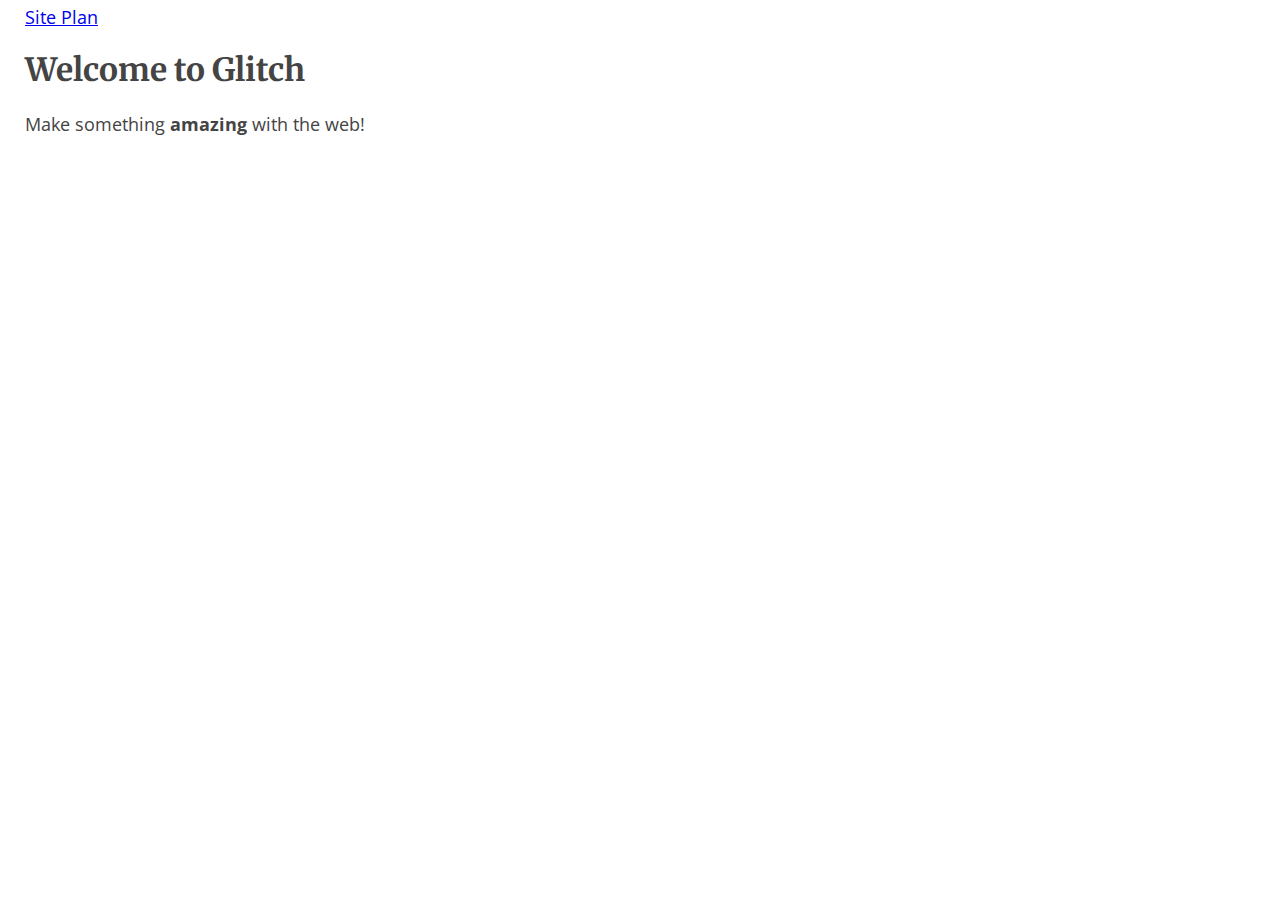
==== index.html @ a45a7623 "Project REMIX and SETUP" ====
<!DOCTYPE html>
<html>
  <head>
    <meta charset="utf-8">
    <meta name="viewport" content="width=device-width, initial-scale=1">
    <title>Made with Glitch</title>
    <link rel="stylesheet" href="style.css">
  </head>
  <body>
    <a href="site-plan.html">Site Plan</a>
    <h1>Welcome to Glitch</h1>
    <p>
      Make something <strong>amazing</strong> with the web!
    </p>
  </body>
</html>
---- style.css ----
/* Fonts from Google Fonts - more at https://fonts.google.com */
@import url('https://fonts.googleapis.com/css?family=Open+Sans:400,700');
@import url('https://fonts.googleapis.com/css?family=Merriweather:400,700');

body {
  background-color: white;
  font-family: "Open Sans", sans-serif;
  padding: 5px 25px;
  font-size: 18px;
  margin: 0;
  color: #444;
}

h1 {
  font-family: "Merriweather", serif;
  font-size: 32px;
}
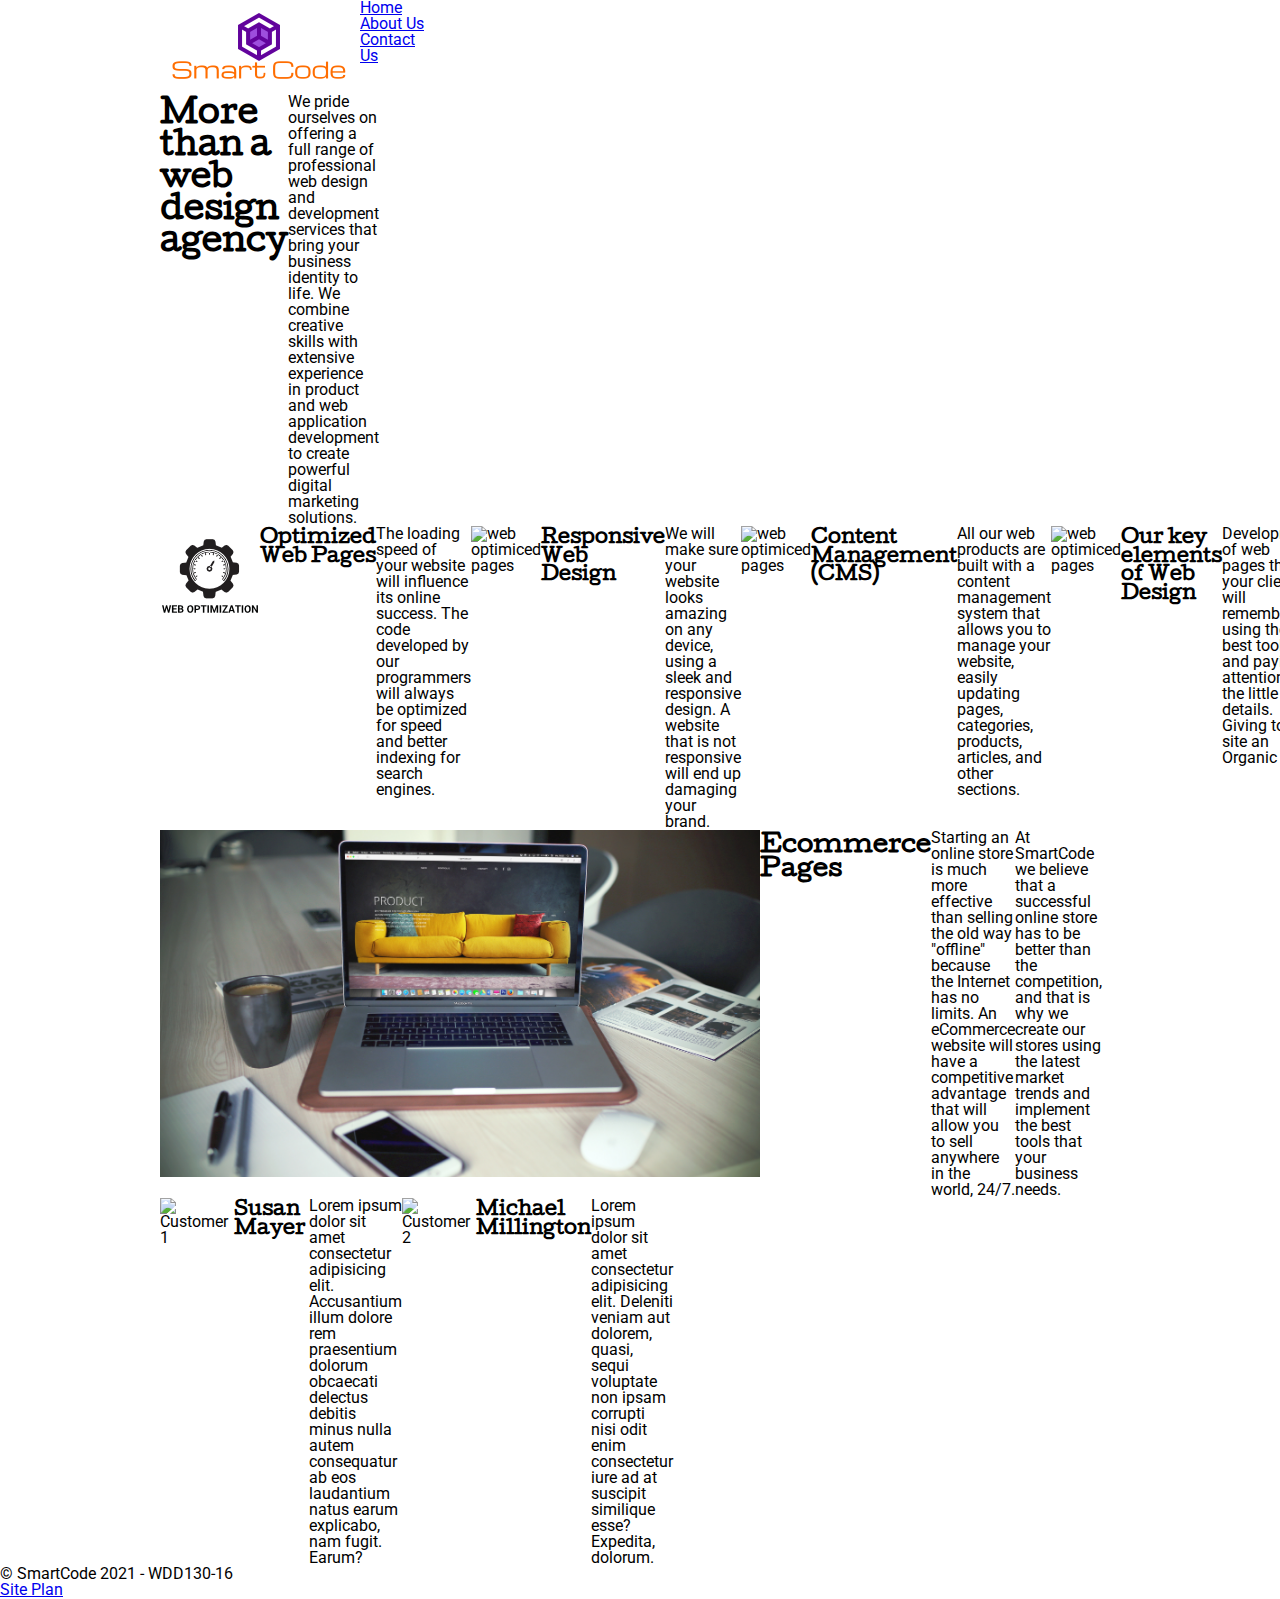
==== commit 757c6804: "Form exercise and Personal site content" ====
--- a/index.html
+++ b/index.html
@@ -1,16 +1,78 @@
 <!DOCTYPE html>
 <html>
-  <head>
-    <meta charset="utf-8">
-    <meta name="viewport" content="width=device-width, initial-scale=1">
-    <title>Made with Glitch</title>
-    <link rel="stylesheet" href="style.css">
-  </head>
-  <body>
-    <a href="site-plan.html">Site Plan</a>
-    <h1>Welcome to Glitch</h1>
-    <p>
-      Make something <strong>amazing</strong> with the web!
-    </p>
-  </body>
+
+<head>
+  <meta charset="utf-8">
+  <meta name="viewport" content="width=device-width, initial-scale=1">
+  <title>SmartCode | Home</title>
+  <link rel="stylesheet" href="style.css">
+</head>
+
+<body>
+  <!-- navbar -->
+  <header>
+    <div class="container">
+      <!-- align here -->
+      <div class="logo-box">
+        <img src="./img/landscape_logo.png"
+          alt="SmartCode Logo">
+      </div>
+      <nav>
+        <ul>
+          <li><a href="#">Home</a></li>
+          <li><a href="aboutus.html">About Us</a></li>
+          <li><a href="contactus.html">Contact Us</a></li>
+        </ul>
+      </nav>
+    </div>
+    <div class="container">
+      <h1>More than a web design agency</h1>
+      <p>We pride ourselves on offering a full range of professional web design and development services that bring your business identity to life. We combine creative skills with extensive experience in product and web application development to create powerful digital marketing solutions.</p>
+    </div>
+    <div class="pic-shadow"></div>
+  </header>
+  <main>
+    <!-- home -->
+    <section class="container">
+      <!-- Group 1 -->
+      <img src="./img/web_optimizatioin.png" alt="web optimiced pages" id="group-img-1">
+      <h3 id="header-1">Optimized Web Pages</h3>
+      <p id="paragraph-1">The loading speed of your website will influence its online success. The code developed by our programmers will always be optimized for speed and better indexing for search engines.</p>
+      <!-- Group 2 -->
+      <img src="https://via.placeholder.com/100" alt="web optimiced pages" id="group-img-2">
+      <h3 id="header-2">Responsive Web Design</h3>
+      <p id="paragraph-2">We will make sure your website looks amazing on any device, using a sleek and responsive design. A website that is not responsive will end up damaging your brand.</p>
+      <!-- Group 3 -->
+      <img src="https://via.placeholder.com/100" alt="web optimiced pages" id="group-img-3">
+      <h3 id="header-3">Content Management (CMS)</h3>
+      <p id="paragraph-3">All our web products are built with a content management system that allows you to manage your website, easily updating pages, categories, products, articles, and other sections.</p>
+      <!-- Group 4 -->
+      <img src="https://via.placeholder.com/100" alt="web optimiced pages" id="group-img-4">
+      <h3 id="header-4">Our key elements of Web Design</h3>
+      <p id="paragraph-4">Development of web pages that your clients will remember, using the best tools and paying attention to the little details. Giving to the site an Organic look.</p>
+    </section>
+    <section class="container">
+      <img src="./img/website_in_laptop.jpg" alt="eCommerce" id="ecommerce-img" style="max-width: 600px;"> <!-- temp styling to shrink image -->
+      <h2 id="ecommerce-headline">Ecommerce Pages</h2>
+      <p id="ecommerce-p1">Starting an online store is much more effective than selling the old way "offline" because the Internet has no limits. An eCommerce website will have a competitive advantage that will allow you to sell anywhere in the world, 24/7.</p>
+      <p id="ecommerce-p2">At SmartCode we believe that a successful online store has to be better than the competition, and that is why we create our stores using the latest market trends and implement the best tools that your business needs.</p>
+    </section>
+    <section class="container">
+      <img src="https://i.pravatar.cc/150?img=47" alt="Customer 1" id="avatar-1">
+      <h3 id="customer-headline-1">Susan Mayer</h3>
+      <p id="customer-brief-1">Lorem ipsum dolor sit amet consectetur adipisicing elit. Accusantium illum dolore rem praesentium dolorum obcaecati delectus debitis minus nulla autem consequatur ab eos laudantium natus earum explicabo, nam fugit. Earum?</p>
+      <img src="https://i.pravatar.cc/150?img=51" alt="Customer 2" id="avatar-2">
+      <h3 id="customer-headline-2">Michael Millington</h3>
+      <p id="customer-brief-2">Lorem ipsum dolor sit amet consectetur adipisicing elit. Deleniti veniam aut dolorem, quasi, sequi voluptate non ipsam corrupti nisi odit enim consectetur iure ad at suscipit similique esse? Expedita, dolorum.</p>
+    </section>
+  </main>
+  <footer>
+    <div class="copy-right">&copy; SmartCode 2021 - WDD130-16</div>
+    <div class="footer-links">
+      <a href="./site-plan.html">Site Plan</a>
+    </div>
+    <div class="social-media"></div>
+  </footer>
+</body>
+
 </html>--- a/style.css
+++ b/style.css
@@ -1,17 +1,52 @@
 /* Fonts from Google Fonts - more at https://fonts.google.com */
-@import url('https://fonts.googleapis.com/css?family=Open+Sans:400,700');
-@import url('https://fonts.googleapis.com/css?family=Merriweather:400,700');
+/* @import url('https://fonts.googleapis.com/css?family=Open+Sans:400,700'); */
+/* @import url('https://fonts.googleapis.com/css?family=Merriweather:400,700'); */
+@import url('https://fonts.googleapis.com/css2?family=Cutive&family=Roboto:wght@100;400;700&display=swap');
+
+* {
+  margin: 0;
+  padding: 0;
+  border: 0;
+  box-sizing: border-box;
+}
 
 body {
-  background-color: white;
-  font-family: "Open Sans", sans-serif;
-  padding: 5px 25px;
-  font-size: 18px;
-  margin: 0;
-  color: #444;
+  line-height: 1;
+  font-family: Roboto, sans-serif;
+}
+
+ul, ol {
+  list-style: none;
 }
 
 h1 {
-  font-family: "Merriweather", serif;
+  font-family: Cutive, serif;
   font-size: 32px;
 }
+h2, h3, h4, h5, h6 {
+  font-family: Cutive, serif;
+}
+
+header {
+  /* background-image: url('./img/wireframe_home.jpg'); */
+  background-size: cover;
+}
+
+.container {
+  display: grid;
+  grid-template-columns: repeat(12, 1fr);
+  grid-template-rows: auto;
+  max-width: 75%;
+  margin: 0 auto;
+}
+.pic-shadow {
+  width: 100%;
+  height: 100%;
+  z-index: -1;
+  background-color: rgba(56, 29, 42, .45);
+}
+
+.send-mail {
+  transform: rotate(90deg);
+  width: 20px;
+}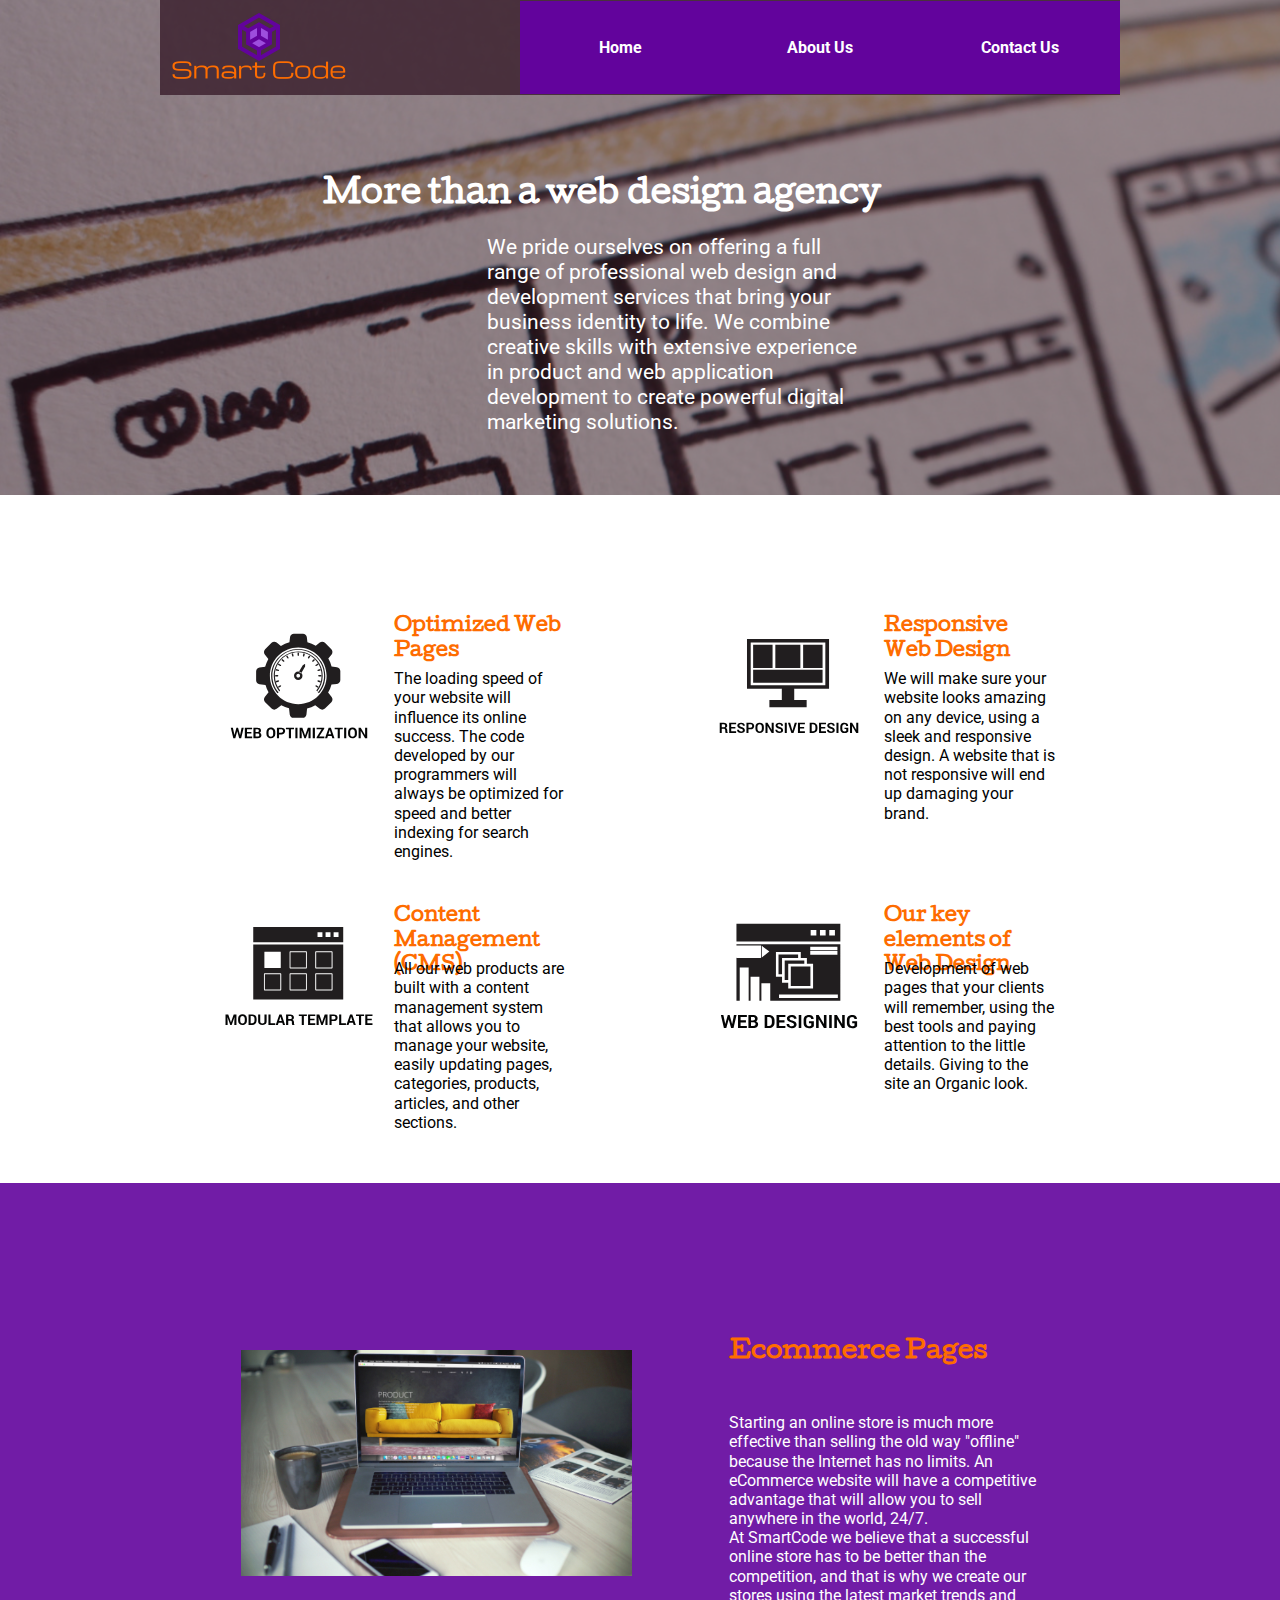
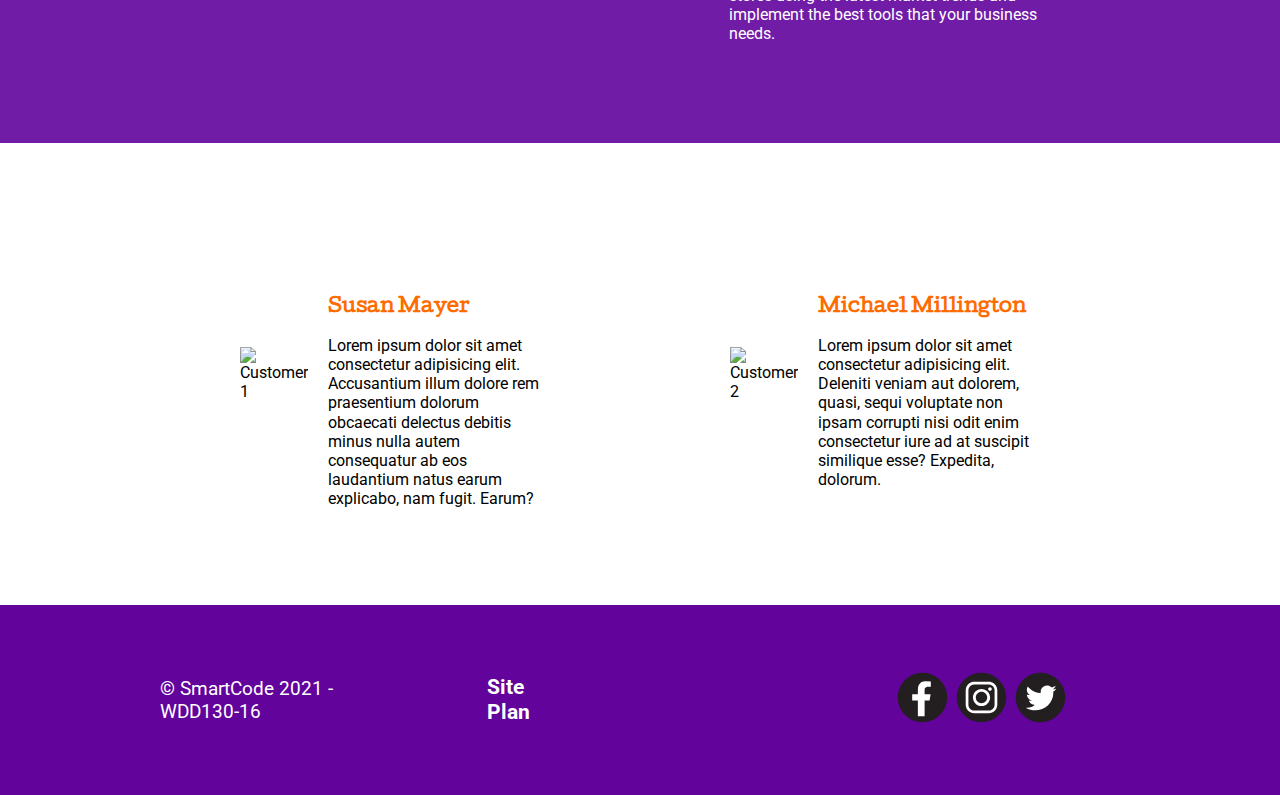
==== commit 3253c62b: "Home page styles and images optimized" ====
--- a/index.html
+++ b/index.html
@@ -10,54 +10,60 @@
 
 <body>
   <!-- navbar -->
-  <header>
-    <div class="container">
-      <!-- align here -->
-      <div class="logo-box">
-        <img src="./img/landscape_logo.png"
-          alt="SmartCode Logo">
+  <header id="home">
+    <div class="pic-shadow">
+      <!-- navbar -->
+      <div class="navbar">
+        <div class="logo-box">
+          <img src="./img/landscape_logo.png"
+            alt="SmartCode Logo">
+        </div>
+        <nav>
+          <ul>
+            <li><a href="#">Home</a></li>
+            <li><a href="aboutus.html">About Us</a></li>
+            <li><a href="contactus.html">Contact Us</a></li>
+          </ul>
+        </nav>
       </div>
-      <nav>
-        <ul>
-          <li><a href="#">Home</a></li>
-          <li><a href="aboutus.html">About Us</a></li>
-          <li><a href="contactus.html">Contact Us</a></li>
-        </ul>
-      </nav>
+      <!-- hero banner -->
+      <div class="container hero">
+        <h1>More than a web design agency</h1>
+        <p>We pride ourselves on offering a full range of professional web design and development services that bring your business identity to life. We combine creative skills with extensive experience in product and web application development to create powerful digital marketing solutions.</p>
+      </div>
     </div>
-    <div class="container">
-      <h1>More than a web design agency</h1>
-      <p>We pride ourselves on offering a full range of professional web design and development services that bring your business identity to life. We combine creative skills with extensive experience in product and web application development to create powerful digital marketing solutions.</p>
-    </div>
-    <div class="pic-shadow"></div>
   </header>
   <main>
-    <!-- home -->
-    <section class="container">
+    <!-- Services -->
+    <section class="container services">
       <!-- Group 1 -->
-      <img src="./img/web_optimizatioin.png" alt="web optimiced pages" id="group-img-1">
+      <img src="./img/web_optimization.svg" alt="web optimiced pages" id="group-img-1">
       <h3 id="header-1">Optimized Web Pages</h3>
       <p id="paragraph-1">The loading speed of your website will influence its online success. The code developed by our programmers will always be optimized for speed and better indexing for search engines.</p>
       <!-- Group 2 -->
-      <img src="https://via.placeholder.com/100" alt="web optimiced pages" id="group-img-2">
+      <img src="./img/responsiveDesign.svg" alt="web optimiced pages" id="group-img-2">
       <h3 id="header-2">Responsive Web Design</h3>
       <p id="paragraph-2">We will make sure your website looks amazing on any device, using a sleek and responsive design. A website that is not responsive will end up damaging your brand.</p>
       <!-- Group 3 -->
-      <img src="https://via.placeholder.com/100" alt="web optimiced pages" id="group-img-3">
+      <img src="./img/cms_modular_templates.svg" alt="web optimiced pages" id="group-img-3">
       <h3 id="header-3">Content Management (CMS)</h3>
       <p id="paragraph-3">All our web products are built with a content management system that allows you to manage your website, easily updating pages, categories, products, articles, and other sections.</p>
       <!-- Group 4 -->
-      <img src="https://via.placeholder.com/100" alt="web optimiced pages" id="group-img-4">
+      <img src="./img/web_design.svg" alt="web optimiced pages" id="group-img-4">
       <h3 id="header-4">Our key elements of Web Design</h3>
       <p id="paragraph-4">Development of web pages that your clients will remember, using the best tools and paying attention to the little details. Giving to the site an Organic look.</p>
     </section>
-    <section class="container">
-      <img src="./img/website_in_laptop.jpg" alt="eCommerce" id="ecommerce-img" style="max-width: 600px;"> <!-- temp styling to shrink image -->
-      <h2 id="ecommerce-headline">Ecommerce Pages</h2>
-      <p id="ecommerce-p1">Starting an online store is much more effective than selling the old way "offline" because the Internet has no limits. An eCommerce website will have a competitive advantage that will allow you to sell anywhere in the world, 24/7.</p>
-      <p id="ecommerce-p2">At SmartCode we believe that a successful online store has to be better than the competition, and that is why we create our stores using the latest market trends and implement the best tools that your business needs.</p>
-    </section>
-    <section class="container">
+    <!-- eCommerce -->
+    <div id="ecommers_secction_bg">
+      <!-- align here -->
+      <section class="container eCommerce">
+        <img src="./img/website_in_laptop_opt.jpg" alt="eCommerce" id="ecommerce-img">
+        <h2 id="ecommerce-headline">Ecommerce Pages</h2>
+        <p id="ecommerce-p1">Starting an online store is much more effective than selling the old way "offline" because the Internet has no limits. An eCommerce website will have a competitive advantage that will allow you to sell anywhere in the world, 24/7.</p>
+        <p id="ecommerce-p2">At SmartCode we believe that a successful online store has to be better than the competition, and that is why we create our stores using the latest market trends and implement the best tools that your business needs.</p>
+      </section>
+    </div>
+    <section class="container customers">
       <img src="https://i.pravatar.cc/150?img=47" alt="Customer 1" id="avatar-1">
       <h3 id="customer-headline-1">Susan Mayer</h3>
       <p id="customer-brief-1">Lorem ipsum dolor sit amet consectetur adipisicing elit. Accusantium illum dolore rem praesentium dolorum obcaecati delectus debitis minus nulla autem consequatur ab eos laudantium natus earum explicabo, nam fugit. Earum?</p>
@@ -67,11 +73,17 @@
     </section>
   </main>
   <footer>
-    <div class="copy-right">&copy; SmartCode 2021 - WDD130-16</div>
-    <div class="footer-links">
-      <a href="./site-plan.html">Site Plan</a>
+    <div class="container foot">
+      <div class="copy-right">&copy; SmartCode 2021 - WDD130-16</div>
+      <div class="footer-links">
+        <a href="./site-plan.html">Site Plan</a>
+      </div>
+      <div class="social-media">
+        <a href="https://www.facebook.com"><img class="socialmedia-icons"src="./img/facebook_icon.svg" alt="SmartCode Facebook"></a>
+        <a href="https://instagram.com"><img class="socialmedia-icons"src="./img/instagram_icon.svg" alt="SmartCode Instagram"></a>
+        <a href="https://twitter.com"><img class="socialmedia-icons"src="./img/twitter_icon.svg" alt="SmartCode Twitter"></a>
+      </div>
     </div>
-    <div class="social-media"></div>
   </footer>
 </body>
 
--- a/style.css
+++ b/style.css
@@ -11,7 +11,7 @@
 }
 
 body {
-  line-height: 1;
+  line-height: 1.2;
   font-family: Roboto, sans-serif;
 }
 
@@ -25,13 +25,47 @@
 }
 h2, h3, h4, h5, h6 {
   font-family: Cutive, serif;
-}
-
-header {
-  /* background-image: url('./img/wireframe_home.jpg'); */
+  line-height: 1.3;
+  color: #FE6C00;
+}
+/* Navbar Styles */
+.navbar {
+  margin: 0 auto;
+  max-width: 75%;
+  display: grid;
+  grid-template-columns: 200px 1fr;
+  align-items: center;
+  background-color: rgba(56, 29, 42, 0.8);
+}
+nav ul {
+  display: grid;
+  /* grid-template-columns: repeat(auto-fit, minmax(3em, 1fr)); */
+  grid-template-columns: repeat(3, 200px);
+  justify-content: right;
+  list-style-type: none;
+  text-align: center;
+  margin: 0;
+  font-weight: bold;
+}
+nav a {
+ text-decoration: none;
+ color: white;
+}
+nav li {
+ background-color: #62039C;
+ padding: 2.3rem;
+ /* border-radius: 0 25px 0 25px; */
+}
+nav li:hover {
+ background-color: #9D4EDD;
+ text-decoration: none;
+}
+/* Header Styles */
+header#home {
+  background-image: url('./img/wireframe_home_optimized.jpg');
   background-size: cover;
-}
-
+  /* min-height: 430px; */
+}
 .container {
   display: grid;
   grid-template-columns: repeat(12, 1fr);
@@ -40,13 +74,202 @@
   margin: 0 auto;
 }
 .pic-shadow {
+  z-index: -1;
   width: 100%;
   height: 100%;
-  z-index: -1;
-  background-color: rgba(56, 29, 42, .45);
-}
-
+  background-color: rgba(56, 29, 42, .5);
+}
+.hero {
+  gap: 20px;
+  grid-template-rows: repeat(6, 50px);
+}
+.hero h1{
+  grid-column: 3 / 12;
+  grid-row: 2 / 3;
+  align-self: center;
+  color: white;
+}
+.hero p {
+  grid-column: 5 / 10;
+  grid-row: 3 / 6;
+  color: white;
+  font-size: 1.3em;
+}
+/* home groups */
+.services {
+  grid-template-rows: repeat(12, 50px);
+  grid-column-gap: 20px;
+  grid-row-gap: .5em;
+}
+#group-img-1 {
+  min-width: 150px;
+  grid-column: 2;
+  grid-row: 3;
+}
+#header-1 {
+  grid-column: 3 / 6;
+  grid-row: 3;
+}
+#paragraph-1 {
+  grid-column: 3 / 6;
+  grid-row: 4;
+}
+#group-img-2 {
+  min-width: 150px;
+  grid-column: 8;
+  grid-row: 3;
+}
+#header-2 {
+  grid-column: 9 / 12;
+  grid-row: 3;
+}
+#paragraph-2 {
+  grid-column: 9 / 12;
+  grid-row: 4;
+}
+#group-img-3 {
+  min-width: 150px;
+  grid-column: 2;
+  grid-row: 8;
+}
+#header-3 {
+  grid-column: 3 / 6;
+  grid-row: 8;
+}
+#paragraph-3 {
+  grid-column: 3 / 6;
+  grid-row: 9;
+}
+#group-img-4 {
+  min-width: 150px;
+  grid-column: 8;
+  grid-row: 8;
+}
+#header-4 {
+  grid-column: 9 / 12;
+  grid-row: 8;
+}
+#paragraph-4 {
+  grid-column: 9 / 12;
+  grid-row: 9;
+}
+/* eCommerce */
+#ecommers_secction_bg {
+  background: rgba(98, 3, 156, 0.9);
+  /* background: radial-gradient(circle, rgba(56,29,42,1) 0%, rgba(98,3,156,0.75) 35%, rgba(157,78,221,1) 65%, rgba(255,255,255,1) 100%);  */
+}
+.eCommerce {
+  grid-template-rows: repeat(5, 100px);
+  gap: 15px;
+  color: white;
+}
+.eCommerce h2 {
+  font-size: 1.5em;
+}
+#ecommerce-img {
+  max-width: 100%;
+  grid-column: 2 / 7;
+  grid-row: 2 / 5;
+  align-self: center;
+}
+#ecommerce-headline {
+  grid-column: 8 / 12;
+  grid-row: 2;
+  align-self: center;
+}
+#ecommerce-p1 {
+  grid-column: 8 / 12;
+  grid-row: 3;
+}
+#ecommerce-p2 {
+  grid-column: 8 / 12;
+  grid-row: 4;
+}
 .send-mail {
   transform: rotate(90deg);
   width: 20px;
+}
+/* testimonies */
+.customers {
+  grid-template-rows: repeat(5, 1fr);
+  gap: 20px;
+}
+#avatar-1 {
+  grid-column: 2;
+  grid-row: 2 / 5;
+  align-self: center;
+}
+#customer-headline-1 {
+  grid-column: 3 / 6;
+  grid-row: 2;
+  align-self: end;
+}
+#customer-brief-1 {
+  grid-column: 3 / 6;
+  grid-row: 3 / 5;
+}
+#avatar-2 {
+  grid-column: 8;
+  grid-row: 2 / 5;
+  align-self: center;
+}
+#customer-headline-2 {
+  grid-column: 9 / 12;
+  grid-row: 2;
+  align-self: end;
+}
+#customer-brief-2 {
+  grid-column: 9 / 12;
+  grid-row: 3 / 5;
+}
+/* footer styles */
+footer {
+  background-color: #62039C;
+  color: white;
+}
+.foot {
+  grid-template-rows: repeat(3, 50px);
+  gap: 20px;
+}
+.copy-right {
+  grid-column: 1 / 4;
+  grid-row: 2;
+  font-size: 1.2em;
+  align-self: center;
+}
+.footer-links {
+  grid-column: 5;
+  grid-row: 2;
+  align-self: center;
+}
+.footer-links > a:nth-child(1) {
+  text-decoration: none;
+  color: white;
+  font-size: 1.3em;
+  font-weight: 700;
+}
+.social-media {
+  grid-column: 10 / 13;
+  grid-row: 2 / 3;
+  justify-items: right;
+  align-self: center;
+}
+.socialmedia-icons {
+  max-width: 55px;
+}
+
+/* Form response */
+#feedback {
+  background-color: antiquewhite; /* change this to match your color scheme and add a color: property if you needed */
+  position: absolute;
+  top: 0;
+  left: 0;
+  right: 0;
+  padding: .5em;
+  /* make this element invisible until we are ready for it */
+  display: none;
+      
+}
+.moveDown {
+  margin-top: 3em;
 }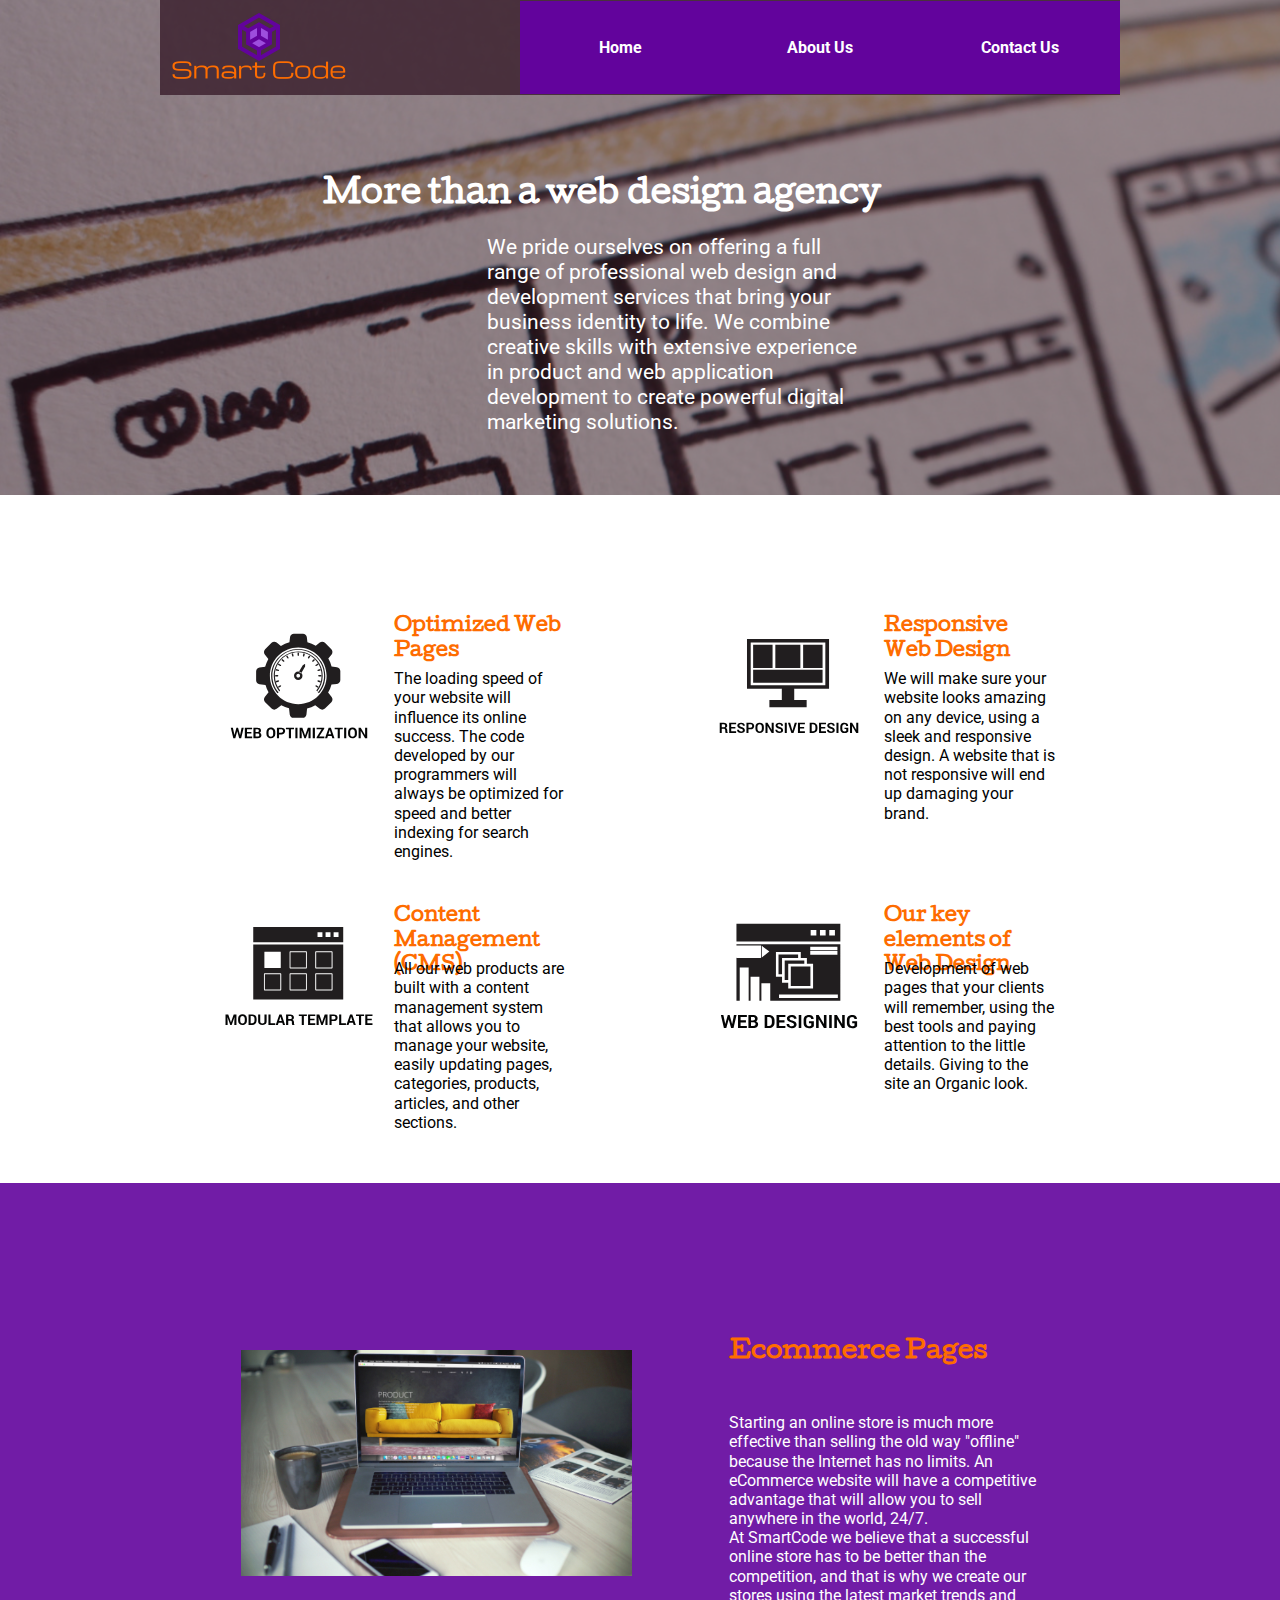
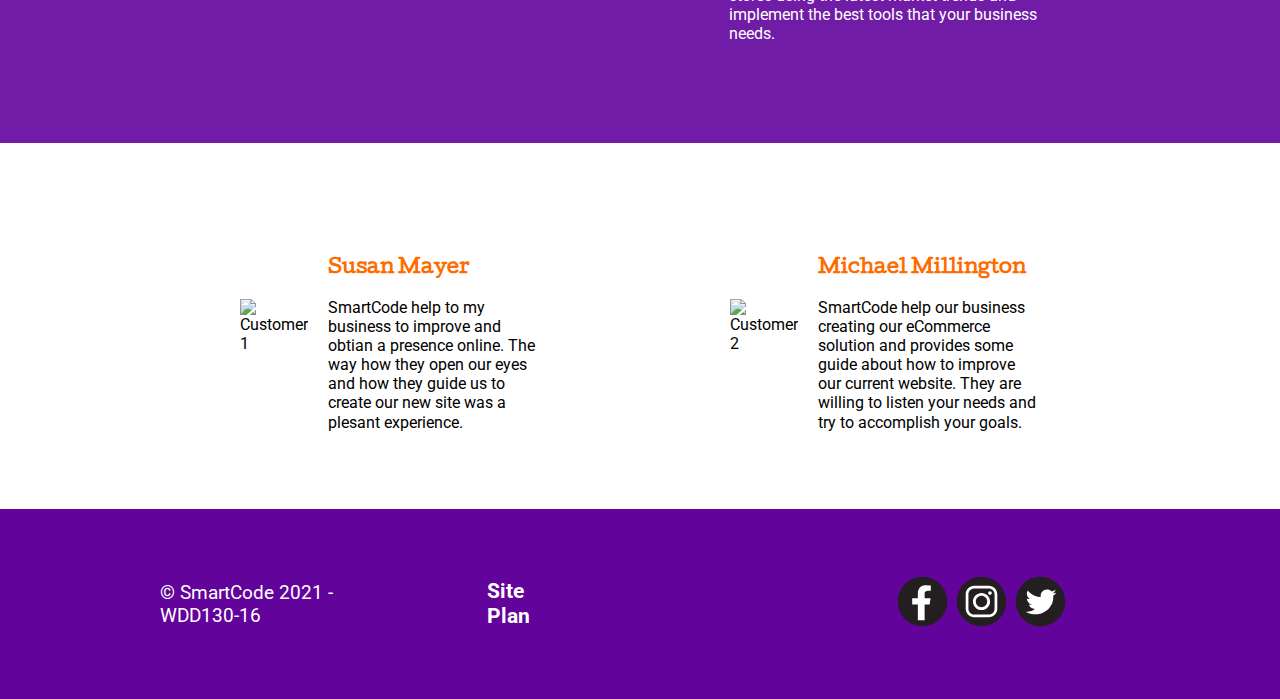
==== commit e5c32d5e: "UPDATE index.html customer opinions" ====
--- a/index.html
+++ b/index.html
@@ -1,5 +1,5 @@
 <!DOCTYPE html>
-<html>
+<html lang="en">
 
 <head>
   <meta charset="utf-8">
@@ -66,10 +66,10 @@
     <section class="container customers">
       <img src="https://i.pravatar.cc/150?img=47" alt="Customer 1" id="avatar-1">
       <h3 id="customer-headline-1">Susan Mayer</h3>
-      <p id="customer-brief-1">Lorem ipsum dolor sit amet consectetur adipisicing elit. Accusantium illum dolore rem praesentium dolorum obcaecati delectus debitis minus nulla autem consequatur ab eos laudantium natus earum explicabo, nam fugit. Earum?</p>
+      <p id="customer-brief-1">SmartCode help to my business to improve and obtian a presence online. The way how they open our eyes and how they guide us to create our new site was a plesant experience.</p>
       <img src="https://i.pravatar.cc/150?img=51" alt="Customer 2" id="avatar-2">
       <h3 id="customer-headline-2">Michael Millington</h3>
-      <p id="customer-brief-2">Lorem ipsum dolor sit amet consectetur adipisicing elit. Deleniti veniam aut dolorem, quasi, sequi voluptate non ipsam corrupti nisi odit enim consectetur iure ad at suscipit similique esse? Expedita, dolorum.</p>
+      <p id="customer-brief-2">SmartCode help our business creating our eCommerce solution and provides some guide about how to improve our current website. They are willing to listen your needs and try to accomplish your goals.</p>
     </section>
   </main>
   <footer>
@@ -79,9 +79,9 @@
         <a href="./site-plan.html">Site Plan</a>
       </div>
       <div class="social-media">
-        <a href="https://www.facebook.com"><img class="socialmedia-icons"src="./img/facebook_icon.svg" alt="SmartCode Facebook"></a>
-        <a href="https://instagram.com"><img class="socialmedia-icons"src="./img/instagram_icon.svg" alt="SmartCode Instagram"></a>
-        <a href="https://twitter.com"><img class="socialmedia-icons"src="./img/twitter_icon.svg" alt="SmartCode Twitter"></a>
+        <a href="https://www.facebook.com"><img class="socialmedia-icons" src="./img/facebook_icon.svg" alt="SmartCode Facebook"></a>
+        <a href="https://instagram.com"><img class="socialmedia-icons" src="./img/instagram_icon.svg" alt="SmartCode Instagram"></a>
+        <a href="https://twitter.com"><img class="socialmedia-icons" src="./img/twitter_icon.svg" alt="SmartCode Twitter"></a>
       </div>
     </div>
   </footer>
